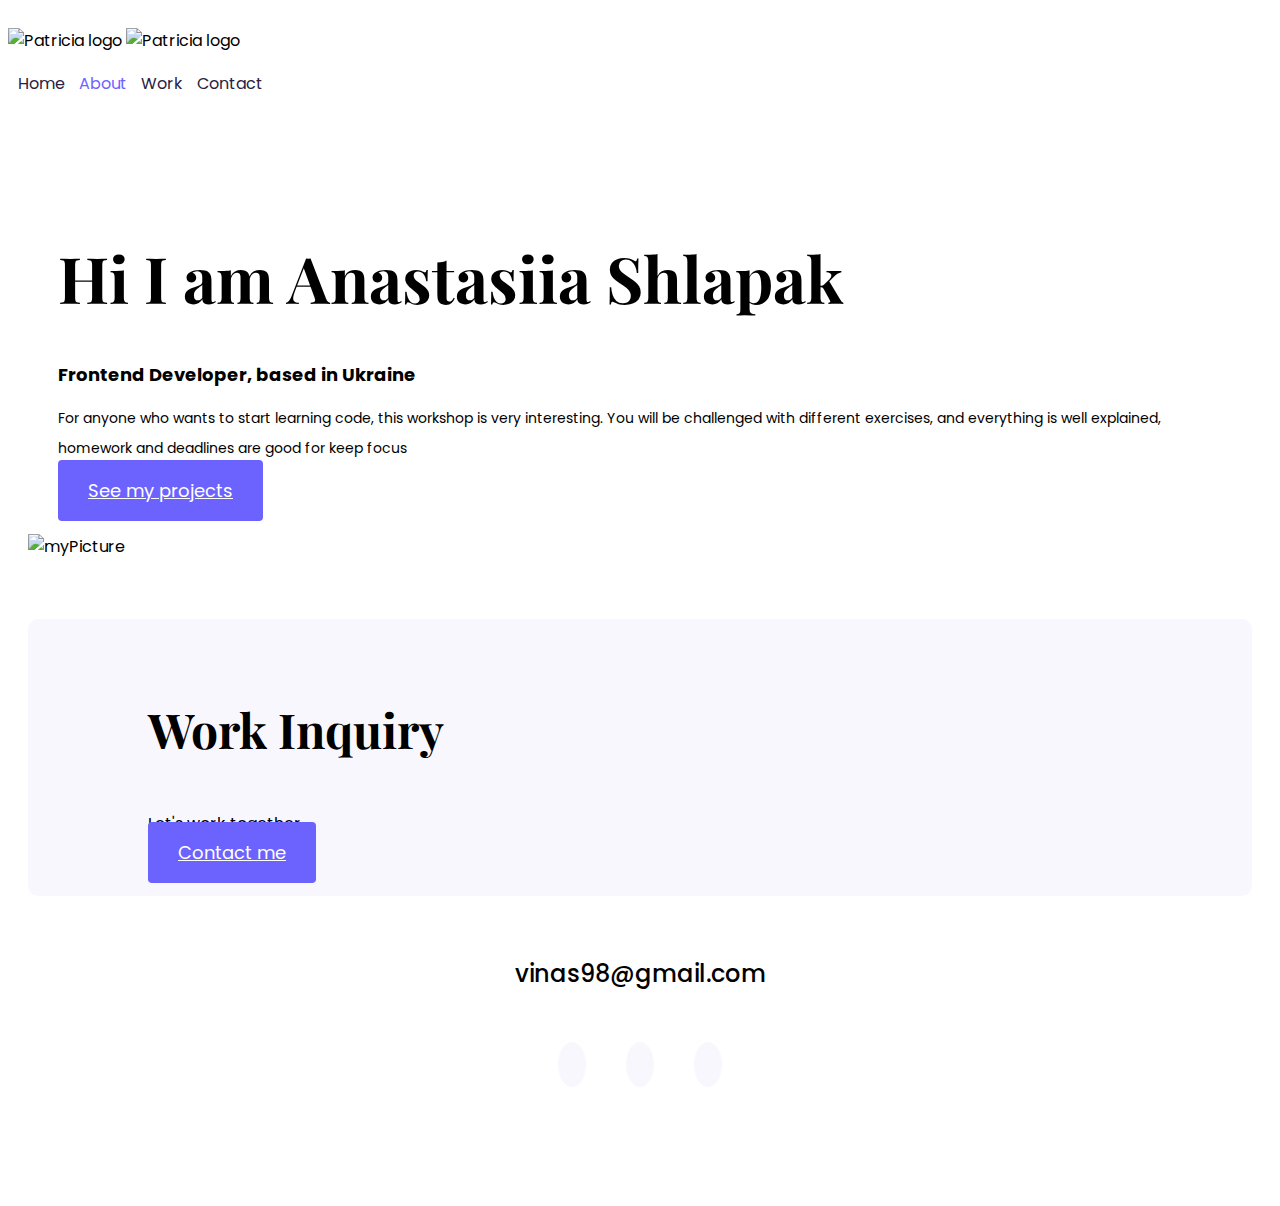
==== aboutMe.html @ 454abb2a "add ceo" ====
<!DOCTYPE html>
<html lang="en">
  <head>
    <meta charset="UTF-8" />
    <meta http-equiv="X-UA-Compatible" content="IE=edge" />
    <meta name="viewport" content="width=device-width, initial-scale=1.0" />
    <link
      href="https://cdn.jsdelivr.net/npm/bootstrap@5.2.2/dist/css/bootstrap.min.css"
      rel="stylesheet"
      integrity="sha384-Zenh87qX5JnK2Jl0vWa8Ck2rdkQ2Bzep5IDxbcnCeuOxjzrPF/et3URy9Bv1WTRi"
      crossorigin="anonymous"
    />
    <script
      src="https://cdn.jsdelivr.net/npm/bootstrap@5.2.2/dist/js/bootstrap.bundle.min.js"
      integrity="sha384-OERcA2EqjJCMA+/3y+gxIOqMEjwtxJY7qPCqsdltbNJuaOe923+mo//f6V8Qbsw3"
      crossorigin="anonymous"
    ></script>
    <link rel="preconnect" href="https://fonts.googleapis.com" />
    <link rel="preconnect" href="https://fonts.gstatic.com" crossorigin />
    <link
      href="https://fonts.googleapis.com/css2?family=Kanit:wght@100;200;300;400;500;700&family=Playfair+Display:wght@700&family=Poppins:wght@400;500;700&display=swap"
      rel="stylesheet"
    />
    <script
      src="https://kit.fontawesome.com/d768ca81f6.js"
      crossorigin="anonymous"
    ></script>
    <link rel="stylesheet" href="style.css" />
    <meta name="description" content="Patricia description">
    <title>About me</title>
  </head>
  <body>
    <div class="container">
      <nav class="d-flex justify-content-between">
        <img
          src="./img/logo (2).png"
          alt="Patricia logo"
          class="logo d-none d-md-block"
        />
        <img
          src="./img/smalLogo.jpg"
          alt="Patricia logo"
          class="logo d-block d-md-none"
        />
        <ul>
          <li><a href="./index.html" title="Homepage">Home</a></li>
          <li class="active">
            <a href="./aboutMe.html" title="About me">About</a>
          </li>
          <li><a href="./work.html" title="Work">Work</a></li>
          <li><a href="./contact.html" title="Contact Page">Contact</a></li>
        </ul>
      </nav>
    </div>
    <div class="content-container container">
      <div class="row">
        <div class="col-lg-6">
          <div class="content">
            <h1 class="mb-4">Hi I am Anastasiia Shlapak</h1>
            <h2 class="mb-4">Frontend Developer, based in Ukraine</h2>
            <p class="mb-4">
              For anyone who wants to start learning code, this workshop is very
              interesting. You will be challenged with different exercises, and
              everything is well explained, homework and deadlines are good for
              keep focus
            </p>
            <a href="./work.html" class="btn btn-branding">See my projects</a>
          </div>
        </div>
        <div class="col-lg-6">
          <img
            src="./img/image 38.png"
            alt="myPicture"
            class="img-fluid rounded"
          />
        </div>
      </div>
      <div class="container">
        <footer>
          <div
            class="contact-box d-flex justify-content-between mb-5 d-none d-md-flex"
          >
            <div>
              <h3>Work Inquiry</h3>
              <p class="text-muted">Let's work together</p>
            </div>
            <div>
              <a href="./contact.html" title="Contact Patricia" class="btn btn-branding">Contact me</a>
            </div>
          </div>
          <a href="mailto:vinas98@gmail.com" class="email-link" title="email ptricia"
            >vinas98@gmail.com</a
          >
          <div class="social-links">
            <a href="https://www.instagram.com/" target="_blank" title="instagram"> <i class="fa-brands fa-instagram"></i> </a>
            <a href="https://github.com/" target="_blank" title="github"> <i class="fa-brands fa-github"></i> </a>
            <a href="https://twitter.com/" target="_blank" title="twitter"> <i class="fa-brands fa-twitter"></i> </a>
          </div>
        </footer>
      </div>
    </div>
  </body>
</html>
---- style.css ----
:root {
  --branding-color: #6c63ff;
  --secondary-color: #f9f7fe;
  --heading-font-family: "Playfair Display", serif;
  --default-font-family: "Poppins", sans-serif;
}
body {
  font-family: var(--default-font-family);
}

h1,
h2,
h3,
h4,
h5,
h6 {
  color: black;
  font-family: var(--heading-font-family);
  font-weight: bold;
}
h1 {
  font-size: 96px;
  line-height: 1.5;
}
h2 {
  font-size: 64px;
}
p {
  font-weight: normal;
  font-size: 16px;
  line-height: 30px;
}
.hero {
  background-color: var(--secondary-color);
  text-align: center;
  padding: 80px 20px;
}
.hero p {
  font-size: 36px;
  font-weight: bold;
  margin: 0;
}
.hero h2 {
  font-weight: normal;
  line-height: 1.5;
  font-size: 24px;
}
.content-container {
  padding: 60px 20px;
}
.content {
  margin: 30px;
}
.content-container h1 {
  font-size: 64px;
  line-height: 80px;
}
.content-container h2 {
  font-size: 18px;
  font-family: var(--default-font-family);
}
.content h3 {
  font-size: 24px;
  font-family: var(--default-font-family);
  line-height: 1.5;
  margin: 20px 0 0;
}
.content p {
  font-size: 14px;
}

.btn-branding {
  border-radius: 4px;
  background-color: var(--branding-color);
  color: white;
  padding: 18px 30px;
  font-size: 18px;
  line-height: 27px;
}
.btn-branding-outline {
  border-radius: 4px;
  border: 1px solid var(--branding-color);
  color: var(--branding-color);
  padding: 18px 30px;
  font-size: 18px;
  line-height: 27px;
}
.project-description {
  padding: 120px 60px 0;
}
.logo {
  max-height: 40px;
}
nav {
  padding: 20px 0;
}
nav li {
  display: inline;
  list-style: none;
  line-height: 30px;
  margin-left: 10px;
}
nav ul {
  padding: 0;
}
nav a {
  text-decoration: none;
  color: #272142;
  transition: all 100ms ease-in-out;
}

nav li.active a,
nav a:hover {
  color: var(--branding-color);
}

footer .email-link {
  text-decoration: none;
  color: black;
  font-size: 24px;
  display: block;
  text-align: center;
  margin: 60px;
  font-weight: 500;
}
footer {
  margin: 60px 0;
}
footer .email-link:hover {
  color: var(--branding-color);
}
footer .social-links {
  text-align: center;
}
footer .social-links a {
  margin: 0 20px;
  text-decoration: none;
  color: var(--branding-color);
  background-color: var(--secondary-color);
  font-size: 18px;
  padding: 10px 14px;
  border-radius: 50%;
  transition: all 100ms ease-in-out;
}
footer .social-links a:hover {
  color: white;
  background-color: var(--branding-color);
}
footer .contact-box {
  background-color: var(--secondary-color);
  padding: 30px 120px;
  border-radius: 10px;
}
footer .contact-box p {
  margin: 0;
}
h3 {
  font-size: 48px;
}

@media (max-width: 960px) {
  h1 {
    font-size: 44px;
    line-height: 56px;
  }
  h2 {
    font-size: 44px;
  }
  .content {
    text-align: center;
    padding: 0;
  }
  .about-section {
    text-align: center;
    padding: 0;
  }
  .project-description {
    padding: 0;
    text-align: center;
  }
  .contact-box {
    padding: 30px;
  }
  h3 {
    font-size: 18px;
  }
}
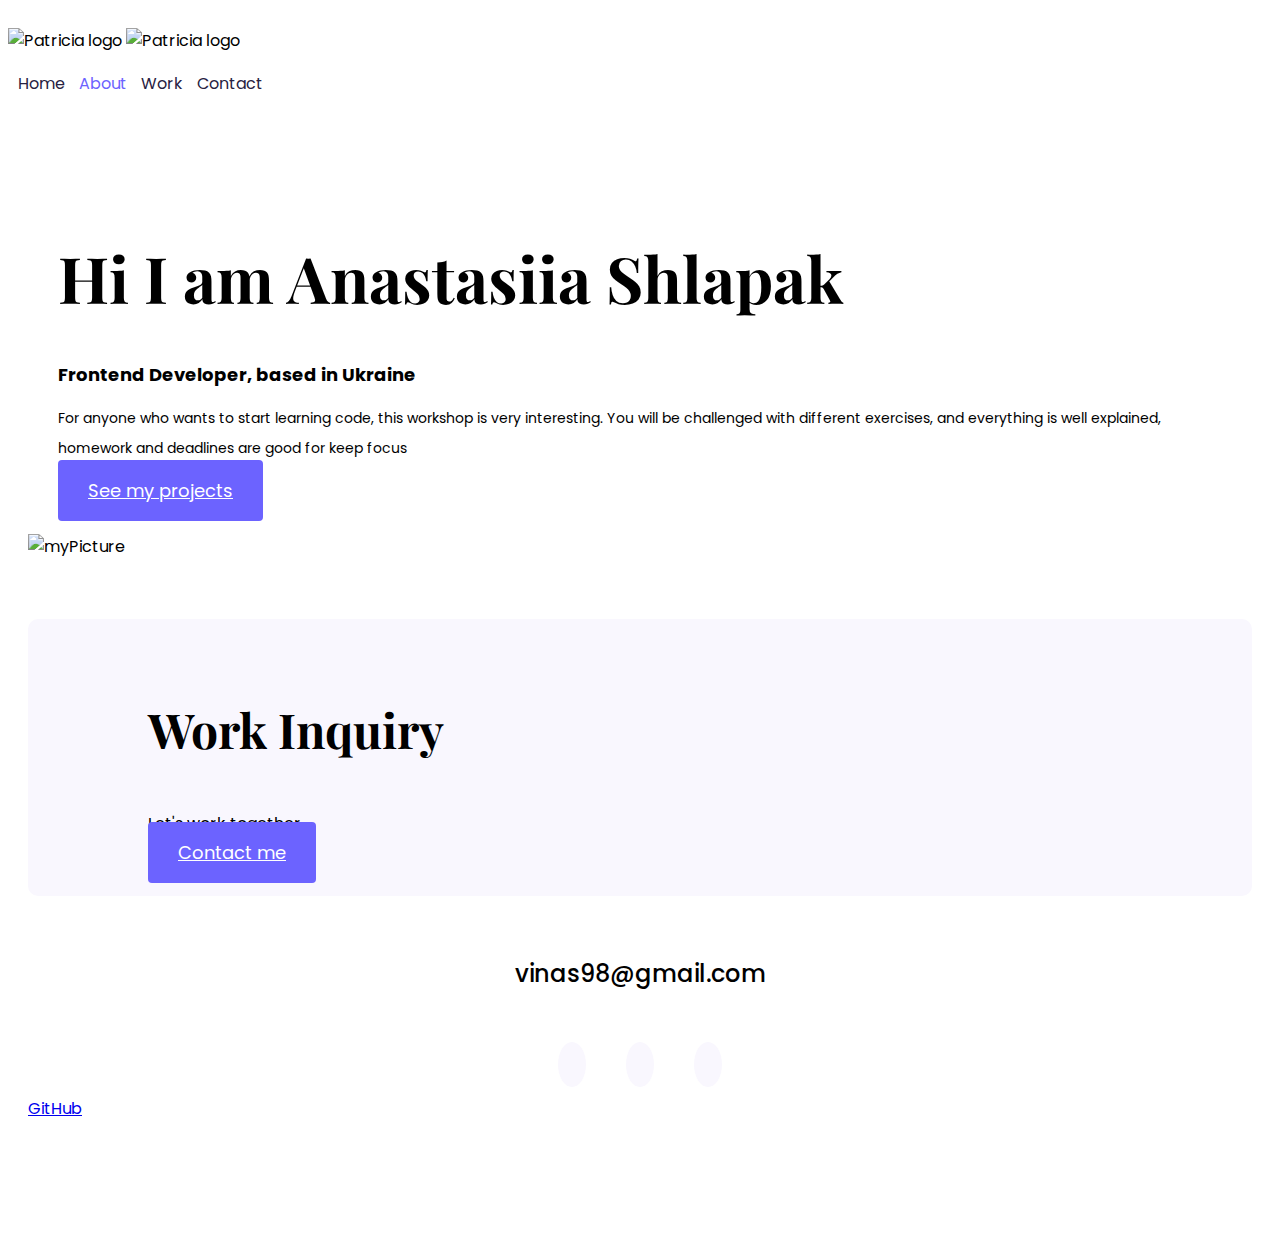
==== commit d53246f5: "add github link" ====
--- a/aboutMe.html
+++ b/aboutMe.html
@@ -26,7 +26,7 @@
       crossorigin="anonymous"
     ></script>
     <link rel="stylesheet" href="style.css" />
-    <meta name="description" content="Patricia description">
+    <meta name="description" content="Patricia description" />
     <title>About me</title>
   </head>
   <body>
@@ -85,17 +85,42 @@
               <p class="text-muted">Let's work together</p>
             </div>
             <div>
-              <a href="./contact.html" title="Contact Patricia" class="btn btn-branding">Contact me</a>
+              <a
+                href="./contact.html"
+                title="Contact Patricia"
+                class="btn btn-branding"
+                >Contact me</a
+              >
             </div>
           </div>
-          <a href="mailto:vinas98@gmail.com" class="email-link" title="email ptricia"
+          <a
+            href="mailto:vinas98@gmail.com"
+            class="email-link"
+            title="email ptricia"
             >vinas98@gmail.com</a
           >
           <div class="social-links">
-            <a href="https://www.instagram.com/" target="_blank" title="instagram"> <i class="fa-brands fa-instagram"></i> </a>
-            <a href="https://github.com/" target="_blank" title="github"> <i class="fa-brands fa-github"></i> </a>
-            <a href="https://twitter.com/" target="_blank" title="twitter"> <i class="fa-brands fa-twitter"></i> </a>
+            <a
+              href="https://www.instagram.com/"
+              target="_blank"
+              title="instagram"
+            >
+              <i class="fa-brands fa-instagram"></i>
+            </a>
+            <a href="https://github.com/" target="_blank" title="github">
+              <i class="fa-brands fa-github"></i>
+            </a>
+            <a href="https://twitter.com/" target="_blank" title="twitter">
+              <i class="fa-brands fa-twitter"></i>
+            </a>
           </div>
+          <p class="text-center m-5">
+            <a
+              href="https://github.com/kelly9323/Portfolio-Final-main"
+              target="_blank"
+              >GitHub</a
+            >
+          </p>
         </footer>
       </div>
     </div>
